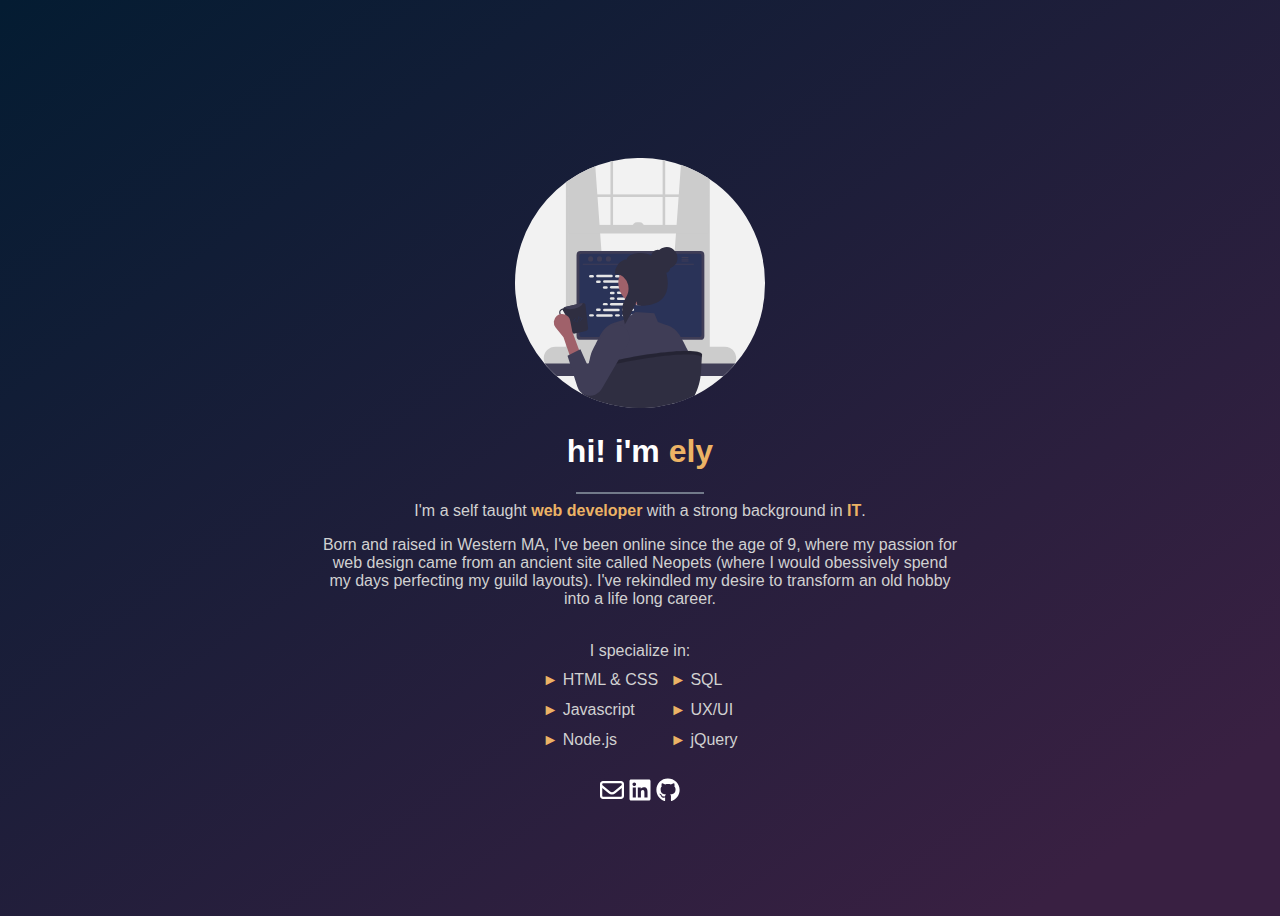
==== index.html @ ce3e4284 "Update index.html" ====
<!DOCTYPE html>
<html lang="en" dir="ltr">

<head>
  <meta charset="utf-8">
  <title>Ely</title>
  <link rel="stylesheet" href="css/styles.css">
</head>

<body>

<div>

</div>
  <center>
    <img src="images\programmer3.svg" height="250" width="250" />
    <br />
    <span class="box"><h1>hi! i'm <b>ely</b> </h1></span>
    <p>
      <hr />
      I'm a self taught <b>web developer</b> with a strong background in <b>IT</b>.
    </p>

    <p>
      Born and raised in Western MA, I've been online since the age of 9, where my passion for web design came from an ancient site called Neopets (where I would obessively spend my days perfecting my guild layouts). I've rekindled my desire to transform an old hobby into a life long career.<br />
</p><br />


    I specialize in:
    <table cellspacing="10">
      <tr>
        <td> <span id="bullet">&#9658;</span> HTML & CSS</td>
        <td> <span id="bullet">&#9658;</span> SQL
        </td>
      </tr>
      <tr>
        <td> <span id="bullet">&#9658;</span> Javascript</td>
        <td>
          <span id="bullet">&#9658;</span> UX/UI
        </td>
      </tr>
      <tr>
        <td> <span id="bullet">&#9658;</span> Node.js</td>
        <td>
          <span id="bullet">&#9658;</span> jQuery
        </td>
      </tr>
    </table><br />

    <a href="contact.html"><svg xmlns="http://www.w3.org/2000/svg" viewBox="0 0 512 512">
        <path
          d="M448 64H64C28.65 64 0 92.65 0 128v256c0 35.35 28.65 64 64 64h384c35.35 0 64-28.65 64-64V128C512 92.65 483.3 64 448 64zM64 112h384c8.822 0 16 7.178 16 16v22.16l-166.8 138.1c-23.19 19.28-59.34 19.27-82.47 .0156L48 150.2V128C48 119.2 55.18 112 64 112zM448 400H64c-8.822 0-16-7.178-16-16V212.7l136.1 113.4C204.3 342.8 229.8 352 256 352s51.75-9.188 71.97-25.98L464 212.7V384C464 392.8 456.8 400 448 400z"/>
      </svg>
    </a>
    <a href="https://www.linkedin.com/in/elysesaltman/"><svg xmlns="http://www.w3.org/2000/svg" viewBox="0 0 448 512">
        <path
          d="M416 32H31.9C14.3 32 0 46.5 0 64.3v383.4C0 465.5 14.3 480 31.9 480H416c17.6 0 32-14.5 32-32.3V64.3c0-17.8-14.4-32.3-32-32.3zM135.4 416H69V202.2h66.5V416zm-33.2-243c-21.3 0-38.5-17.3-38.5-38.5S80.9 96 102.2 96c21.2 0 38.5 17.3 38.5 38.5 0 21.3-17.2 38.5-38.5 38.5zm282.1 243h-66.4V312c0-24.8-.5-56.7-34.5-56.7-34.6 0-39.9 27-39.9 54.9V416h-66.4V202.2h63.7v29.2h.9c8.9-16.8 30.6-34.5 62.9-34.5 67.2 0 79.7 44.3 79.7 101.9V416z"/>
      </svg>
    </a>
    <a href="https://github.com/elysesaltman"><svg xmlns="http://www.w3.org/2000/svg" viewBox="0 0 496 512">
        <path
          d="M165.9 397.4c0 2-2.3 3.6-5.2 3.6-3.3.3-5.6-1.3-5.6-3.6 0-2 2.3-3.6 5.2-3.6 3-.3 5.6 1.3 5.6 3.6zm-31.1-4.5c-.7 2 1.3 4.3 4.3 4.9 2.6 1 5.6 0 6.2-2s-1.3-4.3-4.3-5.2c-2.6-.7-5.5.3-6.2 2.3zm44.2-1.7c-2.9.7-4.9 2.6-4.6 4.9.3 2 2.9 3.3 5.9 2.6 2.9-.7 4.9-2.6 4.6-4.6-.3-1.9-3-3.2-5.9-2.9zM244.8 8C106.1 8 0 113.3 0 252c0 110.9 69.8 205.8 169.5 239.2 12.8 2.3 17.3-5.6 17.3-12.1 0-6.2-.3-40.4-.3-61.4 0 0-70 15-84.7-29.8 0 0-11.4-29.1-27.8-36.6 0 0-22.9-15.7 1.6-15.4 0 0 24.9 2 38.6 25.8 21.9 38.6 58.6 27.5 72.9 20.9 2.3-16 8.8-27.1 16-33.7-55.9-6.2-112.3-14.3-112.3-110.5 0-27.5 7.6-41.3 23.6-58.9-2.6-6.5-11.1-33.3 2.6-67.9 20.9-6.5 69 27 69 27 20-5.6 41.5-8.5 62.8-8.5s42.8 2.9 62.8 8.5c0 0 48.1-33.6 69-27 13.7 34.7 5.2 61.4 2.6 67.9 16 17.7 25.8 31.5 25.8 58.9 0 96.5-58.9 104.2-114.8 110.5 9.2 7.9 17 22.9 17 46.4 0 33.7-.3 75.4-.3 83.6 0 6.5 4.6 14.4 17.3 12.1C428.2 457.8 496 362.9 496 252 496 113.3 383.5 8 244.8 8zM97.2 352.9c-1.3 1-1 3.3.7 5.2 1.6 1.6 3.9 2.3 5.2 1 1.3-1 1-3.3-.7-5.2-1.6-1.6-3.9-2.3-5.2-1zm-10.8-8.1c-.7 1.3.3 2.9 2.3 3.9 1.6 1 3.6.7 4.3-.7.7-1.3-.3-2.9-2.3-3.9-2-.6-3.6-.3-4.3.7zm32.4 35.6c-1.6 1.3-1 4.3 1.3 6.2 2.3 2.3 5.2 2.6 6.5 1 1.3-1.3.7-4.3-1.3-6.2-2.2-2.3-5.2-2.6-6.5-1zm-11.4-14.7c-1.6 1-1.6 3.6 0 5.9 1.6 2.3 4.3 3.3 5.6 2.3 1.6-1.3 1.6-3.9 0-6.2-1.4-2.3-4-3.3-5.6-2z" />
        </path>
      </svg>
    </a>


  </center>
</body>

</html>
---- css/styles.css ----
/* body {
  background-color: #041c32;
  color: #d1d1d1;
  width: 50%;
  margin-left: auto;
  margin-right: auto;
  font-family: -apple-system, BlinkMacSystemFont, "Segoe UI", "Roboto", "Oxygen", "Ubuntu", "Cantarell", "Fira Sans", "Droid Sans", "Helvetica Neue", sans-serif;
} */
body {
  background-image: linear-gradient(to bottom right, #041c32, #392042 90%);
  /* background-size: 400% 400%; */
  /* animation: gradient 20s ease infinite; */
  height: 100vh;
  width: 50%;
  margin-left: auto;
  margin-right: auto;
  font-family: -apple-system, BlinkMacSystemFont, "Segoe UI", "Roboto", "Oxygen", "Ubuntu", "Cantarell", "Fira Sans", "Droid Sans", "Helvetica Neue", sans-serif;
  color: #d1d1d1;
}

div {
  padding-top: 100px;
  padding-right: 30px;
  padding-bottom: 50px;
  padding-left: 80px;
}

@keyframes gradient {
  0% {
    background-position: 0% 50%;
  }

  50% {
    background-position: 100% 50%;
  }

  100% {
    background-position: 0% 50%;
  }
}

hr {
  border-color: #727a8a;
  border-style: none;
  border-top-style: solid;
  border-width: 2px;
  width: 20%;
}

a {
  color: #ecb365;
  text-transform: uppercase;
  font-weight: bold;
}

a:link {
  text-decoration: none;
}

a:visited {
  text-decoration: none;
}

h1 {
  color: white;
}

a:hover {
  color: white;
}

b {
  color: #ecb365;
}

#bullet {
  color: #ecb365
}

svg {
  width: 24px;
  height: 24px;
  fill: white;
}

svg:hover {
  fill: #ecb365;
}
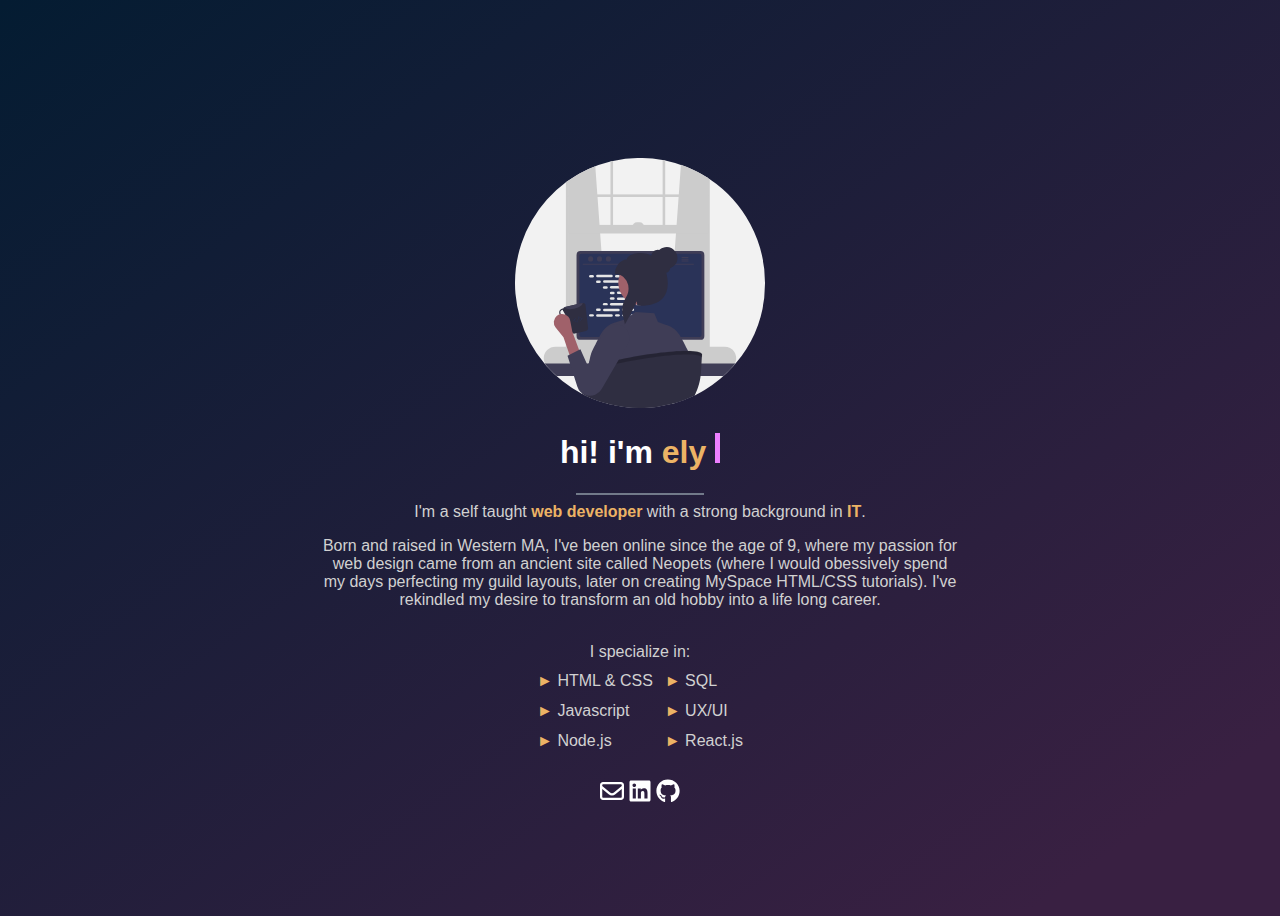
==== commit 4fa27cb2: "Update index.html" ====
--- a/index.html
+++ b/index.html
@@ -22,7 +22,7 @@
     </p>
 
     <p>
-      Born and raised in Western MA, I've been online since the age of 9, where my passion for web design came from an ancient site called Neopets (where I would obessively spend my days perfecting my guild layouts). I've rekindled my desire to transform an old hobby into a life long career.<br />
+      Born and raised in Western MA, I've been online since the age of 9, where my passion for web design came from an ancient site called Neopets (where I would obessively spend my days perfecting my guild layouts, later on creating MySpace HTML/CSS tutorials). I've rekindled my desire to transform an old hobby into a life long career.<br />
 </p><br />
 
 
@@ -42,7 +42,7 @@
       <tr>
         <td> <span id="bullet">&#9658;</span> Node.js</td>
         <td>
-          <span id="bullet">&#9658;</span> jQuery
+          <span id="bullet">&#9658;</span> React.js
         </td>
       </tr>
     </table><br />
--- a/css/styles.css
+++ b/css/styles.css
@@ -86,3 +86,28 @@
 svg:hover {
   fill: #ecb365;
 }
+
+
+.box {
+}
+
+/* .box h1 {
+  display: flex;
+  align-items: center;
+  gap: 2px;
+} */
+
+@keyframes cursor-blink {
+  0% {
+    opacity: 0;
+  }
+}
+
+.box h1::after {
+  content: "";
+  width: 5px;
+  height: 30px;
+  background: #ec7fff;
+  display: inline-block;
+  animation: cursor-blink 1.5s steps(2) infinite;
+}
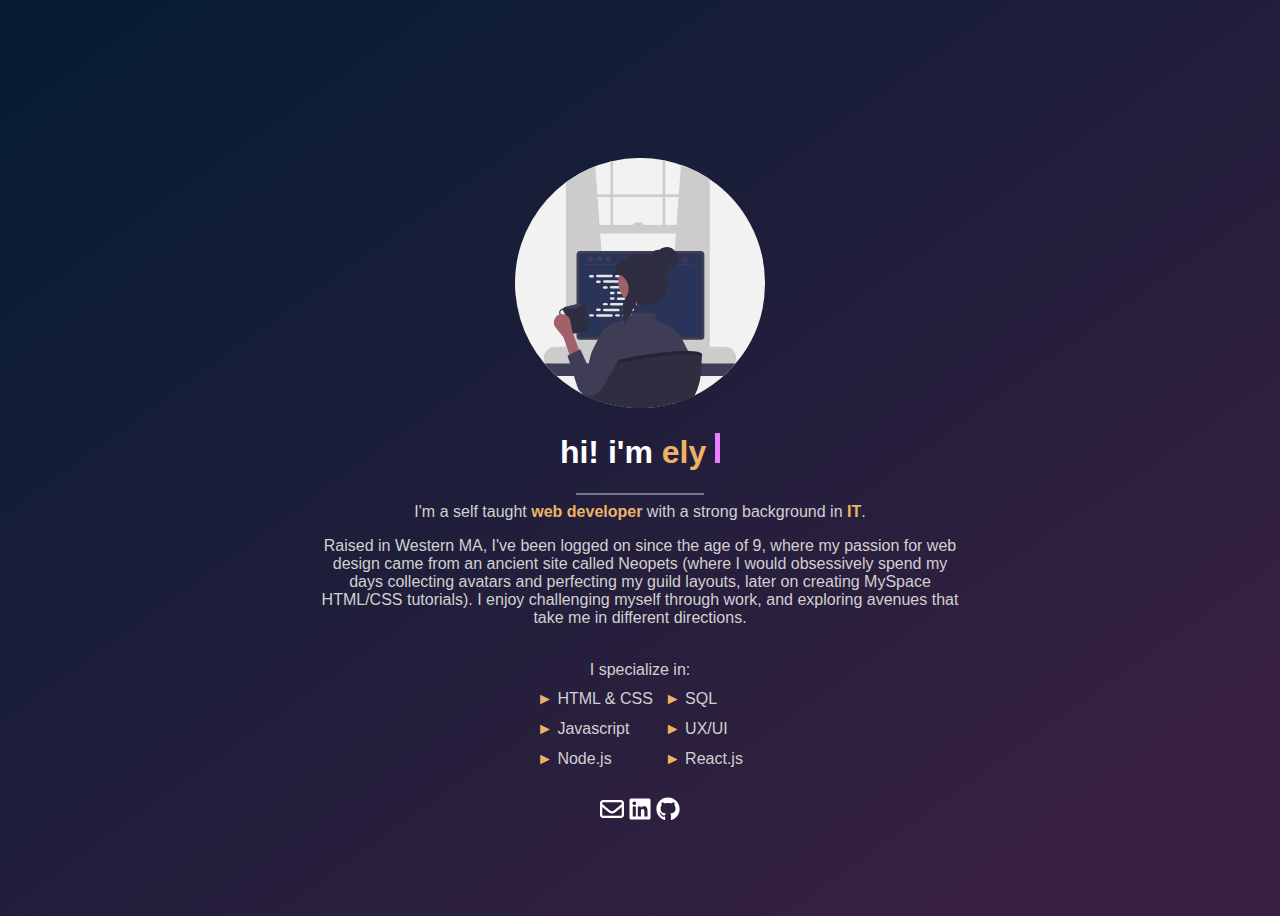
==== commit 4dec450d: "Update index.html" ====
--- a/index.html
+++ b/index.html
@@ -22,7 +22,7 @@
     </p>
 
     <p>
-      Born and raised in Western MA, I've been online since the age of 9, where my passion for web design came from an ancient site called Neopets (where I would obessively spend my days perfecting my guild layouts, later on creating MySpace HTML/CSS tutorials). I've rekindled my desire to transform an old hobby into a life long career.<br />
+     Raised in Western MA, I've been logged on since the age of 9, where my passion for web design came from an ancient site called Neopets (where I would obsessively spend my days collecting avatars and perfecting my guild layouts, later on creating MySpace HTML/CSS tutorials). I enjoy challenging myself through work, and exploring avenues that take me in different directions.<br />
 </p><br />
 
 
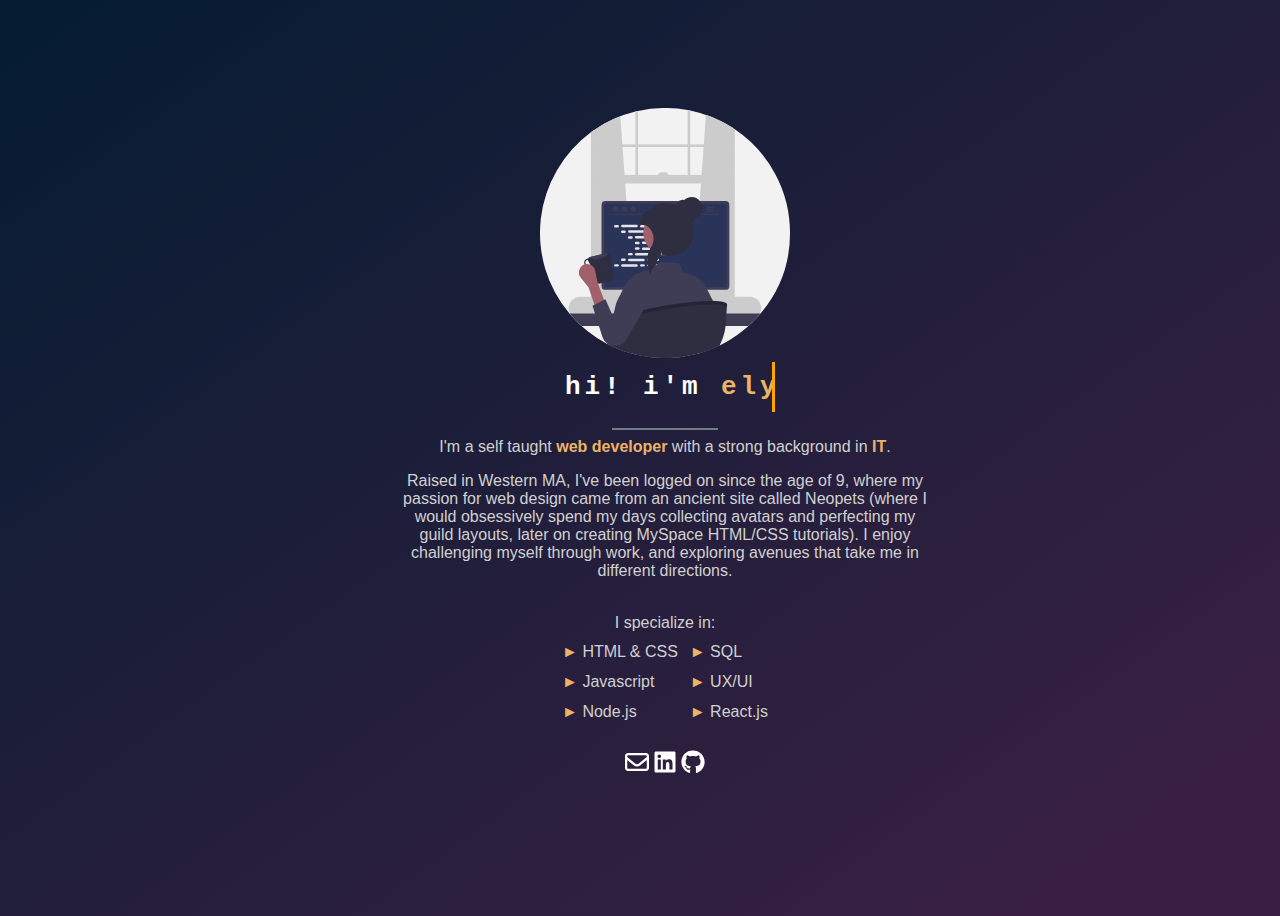
==== commit 2c91fdff: "Update index.html" ====
--- a/index.html
+++ b/index.html
@@ -3,30 +3,36 @@
 
 <head>
   <meta charset="utf-8">
-  <title>Ely</title>
+  <title>Elyse Saltman</title>
   <link rel="stylesheet" href="css/styles.css">
+  <link rel="icon" href="favicon.ico">
 </head>
+<div class="container">
+
 
 <body>
-
-<div>
-
-</div>
   <center>
     <img src="images\programmer3.svg" height="250" width="250" />
     <br />
-    <span class="box"><h1>hi! i'm <b>ely</b> </h1></span>
+
+    <div class="typewriter box1">
+      <h1>hi! i'm <b>ely</b></h1>
+    </div>
+
+
+
     <p>
       <hr />
       I'm a self taught <b>web developer</b> with a strong background in <b>IT</b>.
     </p>
 
     <p>
-     Raised in Western MA, I've been logged on since the age of 9, where my passion for web design came from an ancient site called Neopets (where I would obsessively spend my days collecting avatars and perfecting my guild layouts, later on creating MySpace HTML/CSS tutorials). I enjoy challenging myself through work, and exploring avenues that take me in different directions.<br />
-</p><br />
+      Raised in Western MA, I've been logged on since the age of 9, where my passion for web design came from an ancient site called Neopets (where I would obsessively spend my days collecting avatars and perfecting my guild layouts, later on
+      creating MySpace HTML/CSS tutorials). I enjoy challenging myself through work, and exploring avenues that take me in different directions.<br />
+    </p><br />
 
 
-    I specialize in:
+    I specialize in:<br />
     <table cellspacing="10">
       <tr>
         <td> <span id="bullet">&#9658;</span> HTML & CSS</td>
@@ -49,12 +55,12 @@
 
     <a href="contact.html"><svg xmlns="http://www.w3.org/2000/svg" viewBox="0 0 512 512">
         <path
-          d="M448 64H64C28.65 64 0 92.65 0 128v256c0 35.35 28.65 64 64 64h384c35.35 0 64-28.65 64-64V128C512 92.65 483.3 64 448 64zM64 112h384c8.822 0 16 7.178 16 16v22.16l-166.8 138.1c-23.19 19.28-59.34 19.27-82.47 .0156L48 150.2V128C48 119.2 55.18 112 64 112zM448 400H64c-8.822 0-16-7.178-16-16V212.7l136.1 113.4C204.3 342.8 229.8 352 256 352s51.75-9.188 71.97-25.98L464 212.7V384C464 392.8 456.8 400 448 400z"/>
+          d="M448 64H64C28.65 64 0 92.65 0 128v256c0 35.35 28.65 64 64 64h384c35.35 0 64-28.65 64-64V128C512 92.65 483.3 64 448 64zM64 112h384c8.822 0 16 7.178 16 16v22.16l-166.8 138.1c-23.19 19.28-59.34 19.27-82.47 .0156L48 150.2V128C48 119.2 55.18 112 64 112zM448 400H64c-8.822 0-16-7.178-16-16V212.7l136.1 113.4C204.3 342.8 229.8 352 256 352s51.75-9.188 71.97-25.98L464 212.7V384C464 392.8 456.8 400 448 400z" />
       </svg>
     </a>
     <a href="https://www.linkedin.com/in/elysesaltman/"><svg xmlns="http://www.w3.org/2000/svg" viewBox="0 0 448 512">
         <path
-          d="M416 32H31.9C14.3 32 0 46.5 0 64.3v383.4C0 465.5 14.3 480 31.9 480H416c17.6 0 32-14.5 32-32.3V64.3c0-17.8-14.4-32.3-32-32.3zM135.4 416H69V202.2h66.5V416zm-33.2-243c-21.3 0-38.5-17.3-38.5-38.5S80.9 96 102.2 96c21.2 0 38.5 17.3 38.5 38.5 0 21.3-17.2 38.5-38.5 38.5zm282.1 243h-66.4V312c0-24.8-.5-56.7-34.5-56.7-34.6 0-39.9 27-39.9 54.9V416h-66.4V202.2h63.7v29.2h.9c8.9-16.8 30.6-34.5 62.9-34.5 67.2 0 79.7 44.3 79.7 101.9V416z"/>
+          d="M416 32H31.9C14.3 32 0 46.5 0 64.3v383.4C0 465.5 14.3 480 31.9 480H416c17.6 0 32-14.5 32-32.3V64.3c0-17.8-14.4-32.3-32-32.3zM135.4 416H69V202.2h66.5V416zm-33.2-243c-21.3 0-38.5-17.3-38.5-38.5S80.9 96 102.2 96c21.2 0 38.5 17.3 38.5 38.5 0 21.3-17.2 38.5-38.5 38.5zm282.1 243h-66.4V312c0-24.8-.5-56.7-34.5-56.7-34.6 0-39.9 27-39.9 54.9V416h-66.4V202.2h63.7v29.2h.9c8.9-16.8 30.6-34.5 62.9-34.5 67.2 0 79.7 44.3 79.7 101.9V416z" />
       </svg>
     </a>
     <a href="https://github.com/elysesaltman"><svg xmlns="http://www.w3.org/2000/svg" viewBox="0 0 496 512">
@@ -63,7 +69,7 @@
         </path>
       </svg>
     </a>
-
+</div>
 
   </center>
 </body>
--- a/css/styles.css
+++ b/css/styles.css
@@ -8,17 +8,17 @@
 } */
 body {
   background-image: linear-gradient(to bottom right, #041c32, #392042 90%);
-  /* background-size: 400% 400%; */
-  /* animation: gradient 20s ease infinite; */
   height: 100vh;
   width: 50%;
   margin-left: auto;
   margin-right: auto;
   font-family: -apple-system, BlinkMacSystemFont, "Segoe UI", "Roboto", "Oxygen", "Ubuntu", "Cantarell", "Fira Sans", "Droid Sans", "Helvetica Neue", sans-serif;
   color: #d1d1d1;
+  display: flex;
+  justify-content: center;
 }
 
-div {
+div.container {
   padding-top: 100px;
   padding-right: 30px;
   padding-bottom: 50px;
@@ -61,10 +61,6 @@
   text-decoration: none;
 }
 
-h1 {
-  color: white;
-}
-
 a:hover {
   color: white;
 }
@@ -80,34 +76,70 @@
 svg {
   width: 24px;
   height: 24px;
-  fill: white;
+  fill: #ffffff;
 }
 
 svg:hover {
   fill: #ecb365;
 }
 
-
-.box {
-}
+.box {}
 
 /* .box h1 {
   display: flex;
   align-items: center;
   gap: 2px;
 } */
-
 @keyframes cursor-blink {
   0% {
     opacity: 0;
   }
 }
 
-.box h1::after {
+/* .box h1::after {
   content: "";
   width: 5px;
-  height: 30px;
+  height: 32px;
   background: #ec7fff;
   display: inline-block;
   animation: cursor-blink 1.5s steps(2) infinite;
+} */
+
+
+div.box1 {
+  width: 220px;
 }
+
+.typewriter h1 {
+  color: #fff;
+  font-family: monospace;
+  overflow: hidden;
+  border-right: .15em solid orange;
+  white-space: nowrap;
+  margin: 0 auto;
+  letter-spacing: .15em;
+  padding: 10px;
+  animation:
+    typing 1.5s steps(12, end),
+    blink-caret .5s step-end infinite;
+}
+
+@keyframes typing {
+  from {
+    width: 0
+  }
+
+  to {
+    width: 100%
+  }
+}
+
+@keyframes blink-caret {
+  from, to {
+    border-color: transparent
+  }
+
+  50% {
+    border-color: orange
+  }
+}
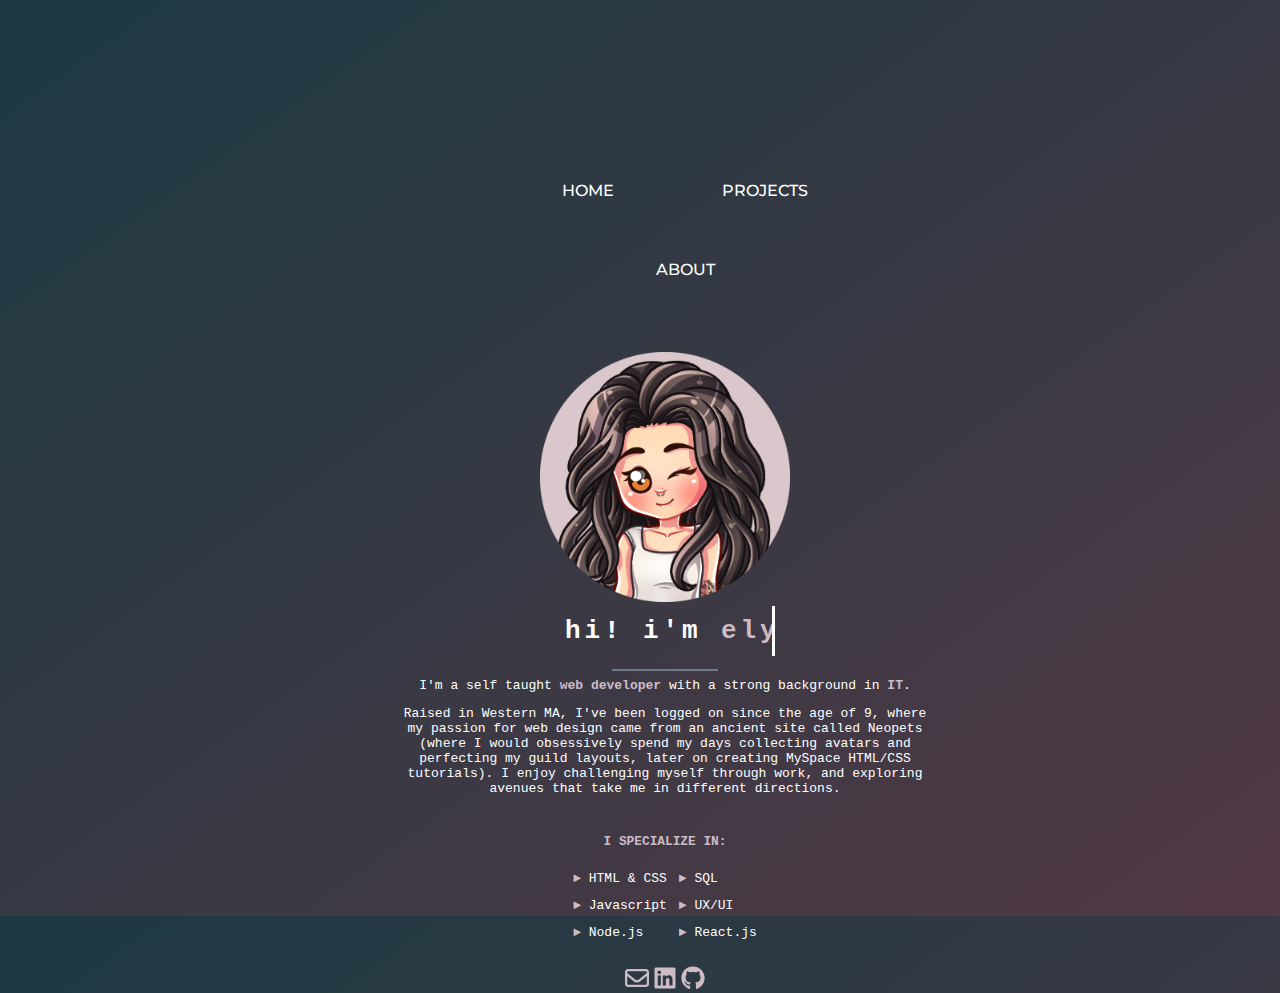
==== commit 211ed822: "Update index.html" ====
--- a/index.html
+++ b/index.html
@@ -6,72 +6,87 @@
   <title>Elyse Saltman</title>
   <link rel="stylesheet" href="css/styles.css">
   <link rel="icon" href="favicon.ico">
+  <!-- fonts -->
+  <link rel="preconnect" href="https://fonts.googleapis.com">
+  <link rel="preconnect" href="https://fonts.gstatic.com" crossorigin>
+  <link href="https://fonts.googleapis.com/css2?family=Abril+Fatface&family=Merriweather&family=Montserrat&family=Roboto+Serif&family=Sacramento&display=swap" rel="stylesheet">
 </head>
-<div class="container">
 
 
-<body>
-  <center>
-    <img src="images\programmer3.svg" height="250" width="250" />
-    <br />
+<div class="container">
+  <body>
 
-    <div class="typewriter box1">
-      <h1>hi! i'm <b>ely</b></h1>
-    </div>
+    <center>
+      <header>
+              <nav>
+                <ul class="nav-links">
+                  <li><a href="#">Home</a></li>
+                  <li><a href="#">Projects</a></li>
+                  <li><a href="#">About</a></li>
+                </ul>
+              </nav>
+            </header>
+
+      <img src="images\draft-modified.png" height="250" width="250" />
+      <br />
+
+      <div class="typewriter box1">
+        <h1>hi! i'm <b>ely</b></h1>
+      </div>
 
 
 
-    <p>
-      <hr />
-      I'm a self taught <b>web developer</b> with a strong background in <b>IT</b>.
-    </p>
+      <p>
+        <hr />
+        I'm a self taught <b>web developer</b> with a strong background in <b>IT</b>.
+      </p>
 
-    <p>
-      Raised in Western MA, I've been logged on since the age of 9, where my passion for web design came from an ancient site called Neopets (where I would obsessively spend my days collecting avatars and perfecting my guild layouts, later on
-      creating MySpace HTML/CSS tutorials). I enjoy challenging myself through work, and exploring avenues that take me in different directions.<br />
-    </p><br />
+      <p>
+        Raised in Western MA, I've been logged on since the age of 9, where my passion for web design came from an ancient site called Neopets (where I would obsessively spend my days collecting avatars and perfecting my guild layouts, later on
+        creating MySpace HTML/CSS tutorials). I enjoy challenging myself through work, and exploring avenues that take me in different directions.<br />
+      </p><br />
 
 
-    I specialize in:<br />
-    <table cellspacing="10">
-      <tr>
-        <td> <span id="bullet">&#9658;</span> HTML & CSS</td>
-        <td> <span id="bullet">&#9658;</span> SQL
-        </td>
-      </tr>
-      <tr>
-        <td> <span id="bullet">&#9658;</span> Javascript</td>
-        <td>
-          <span id="bullet">&#9658;</span> UX/UI
-        </td>
-      </tr>
-      <tr>
-        <td> <span id="bullet">&#9658;</span> Node.js</td>
-        <td>
-          <span id="bullet">&#9658;</span> React.js
-        </td>
-      </tr>
-    </table><br />
+      <h2>I specialize in:</h2>
+      <table cellspacing="10">
+        <tr>
+          <td> <span id="bullet">&#9658;</span> HTML & CSS</td>
+          <td> <span id="bullet">&#9658;</span> SQL
+          </td>
+        </tr>
+        <tr>
+          <td> <span id="bullet">&#9658;</span> Javascript</td>
+          <td>
+            <span id="bullet">&#9658;</span> UX/UI
+          </td>
+        </tr>
+        <tr>
+          <td> <span id="bullet">&#9658;</span> Node.js</td>
+          <td>
+            <span id="bullet">&#9658;</span> React.js
+          </td>
+        </tr>
+      </table><br />
 
-    <a href="contact.html"><svg xmlns="http://www.w3.org/2000/svg" viewBox="0 0 512 512">
-        <path
-          d="M448 64H64C28.65 64 0 92.65 0 128v256c0 35.35 28.65 64 64 64h384c35.35 0 64-28.65 64-64V128C512 92.65 483.3 64 448 64zM64 112h384c8.822 0 16 7.178 16 16v22.16l-166.8 138.1c-23.19 19.28-59.34 19.27-82.47 .0156L48 150.2V128C48 119.2 55.18 112 64 112zM448 400H64c-8.822 0-16-7.178-16-16V212.7l136.1 113.4C204.3 342.8 229.8 352 256 352s51.75-9.188 71.97-25.98L464 212.7V384C464 392.8 456.8 400 448 400z" />
-      </svg>
-    </a>
-    <a href="https://www.linkedin.com/in/elysesaltman/"><svg xmlns="http://www.w3.org/2000/svg" viewBox="0 0 448 512">
-        <path
-          d="M416 32H31.9C14.3 32 0 46.5 0 64.3v383.4C0 465.5 14.3 480 31.9 480H416c17.6 0 32-14.5 32-32.3V64.3c0-17.8-14.4-32.3-32-32.3zM135.4 416H69V202.2h66.5V416zm-33.2-243c-21.3 0-38.5-17.3-38.5-38.5S80.9 96 102.2 96c21.2 0 38.5 17.3 38.5 38.5 0 21.3-17.2 38.5-38.5 38.5zm282.1 243h-66.4V312c0-24.8-.5-56.7-34.5-56.7-34.6 0-39.9 27-39.9 54.9V416h-66.4V202.2h63.7v29.2h.9c8.9-16.8 30.6-34.5 62.9-34.5 67.2 0 79.7 44.3 79.7 101.9V416z" />
-      </svg>
-    </a>
-    <a href="https://github.com/elysesaltman"><svg xmlns="http://www.w3.org/2000/svg" viewBox="0 0 496 512">
-        <path
-          d="M165.9 397.4c0 2-2.3 3.6-5.2 3.6-3.3.3-5.6-1.3-5.6-3.6 0-2 2.3-3.6 5.2-3.6 3-.3 5.6 1.3 5.6 3.6zm-31.1-4.5c-.7 2 1.3 4.3 4.3 4.9 2.6 1 5.6 0 6.2-2s-1.3-4.3-4.3-5.2c-2.6-.7-5.5.3-6.2 2.3zm44.2-1.7c-2.9.7-4.9 2.6-4.6 4.9.3 2 2.9 3.3 5.9 2.6 2.9-.7 4.9-2.6 4.6-4.6-.3-1.9-3-3.2-5.9-2.9zM244.8 8C106.1 8 0 113.3 0 252c0 110.9 69.8 205.8 169.5 239.2 12.8 2.3 17.3-5.6 17.3-12.1 0-6.2-.3-40.4-.3-61.4 0 0-70 15-84.7-29.8 0 0-11.4-29.1-27.8-36.6 0 0-22.9-15.7 1.6-15.4 0 0 24.9 2 38.6 25.8 21.9 38.6 58.6 27.5 72.9 20.9 2.3-16 8.8-27.1 16-33.7-55.9-6.2-112.3-14.3-112.3-110.5 0-27.5 7.6-41.3 23.6-58.9-2.6-6.5-11.1-33.3 2.6-67.9 20.9-6.5 69 27 69 27 20-5.6 41.5-8.5 62.8-8.5s42.8 2.9 62.8 8.5c0 0 48.1-33.6 69-27 13.7 34.7 5.2 61.4 2.6 67.9 16 17.7 25.8 31.5 25.8 58.9 0 96.5-58.9 104.2-114.8 110.5 9.2 7.9 17 22.9 17 46.4 0 33.7-.3 75.4-.3 83.6 0 6.5 4.6 14.4 17.3 12.1C428.2 457.8 496 362.9 496 252 496 113.3 383.5 8 244.8 8zM97.2 352.9c-1.3 1-1 3.3.7 5.2 1.6 1.6 3.9 2.3 5.2 1 1.3-1 1-3.3-.7-5.2-1.6-1.6-3.9-2.3-5.2-1zm-10.8-8.1c-.7 1.3.3 2.9 2.3 3.9 1.6 1 3.6.7 4.3-.7.7-1.3-.3-2.9-2.3-3.9-2-.6-3.6-.3-4.3.7zm32.4 35.6c-1.6 1.3-1 4.3 1.3 6.2 2.3 2.3 5.2 2.6 6.5 1 1.3-1.3.7-4.3-1.3-6.2-2.2-2.3-5.2-2.6-6.5-1zm-11.4-14.7c-1.6 1-1.6 3.6 0 5.9 1.6 2.3 4.3 3.3 5.6 2.3 1.6-1.3 1.6-3.9 0-6.2-1.4-2.3-4-3.3-5.6-2z" />
-        </path>
-      </svg>
-    </a>
+      <a href="contact.html"><svg xmlns="http://www.w3.org/2000/svg" viewBox="0 0 512 512">
+          <path
+            d="M448 64H64C28.65 64 0 92.65 0 128v256c0 35.35 28.65 64 64 64h384c35.35 0 64-28.65 64-64V128C512 92.65 483.3 64 448 64zM64 112h384c8.822 0 16 7.178 16 16v22.16l-166.8 138.1c-23.19 19.28-59.34 19.27-82.47 .0156L48 150.2V128C48 119.2 55.18 112 64 112zM448 400H64c-8.822 0-16-7.178-16-16V212.7l136.1 113.4C204.3 342.8 229.8 352 256 352s51.75-9.188 71.97-25.98L464 212.7V384C464 392.8 456.8 400 448 400z" />
+        </svg>
+      </a>
+      <a href="https://www.linkedin.com/in/elysesaltman/"><svg xmlns="http://www.w3.org/2000/svg" viewBox="0 0 448 512">
+          <path
+            d="M416 32H31.9C14.3 32 0 46.5 0 64.3v383.4C0 465.5 14.3 480 31.9 480H416c17.6 0 32-14.5 32-32.3V64.3c0-17.8-14.4-32.3-32-32.3zM135.4 416H69V202.2h66.5V416zm-33.2-243c-21.3 0-38.5-17.3-38.5-38.5S80.9 96 102.2 96c21.2 0 38.5 17.3 38.5 38.5 0 21.3-17.2 38.5-38.5 38.5zm282.1 243h-66.4V312c0-24.8-.5-56.7-34.5-56.7-34.6 0-39.9 27-39.9 54.9V416h-66.4V202.2h63.7v29.2h.9c8.9-16.8 30.6-34.5 62.9-34.5 67.2 0 79.7 44.3 79.7 101.9V416z" />
+        </svg>
+      </a>
+      <a href="https://github.com/elysesaltman"><svg xmlns="http://www.w3.org/2000/svg" viewBox="0 0 496 512">
+          <path
+            d="M165.9 397.4c0 2-2.3 3.6-5.2 3.6-3.3.3-5.6-1.3-5.6-3.6 0-2 2.3-3.6 5.2-3.6 3-.3 5.6 1.3 5.6 3.6zm-31.1-4.5c-.7 2 1.3 4.3 4.3 4.9 2.6 1 5.6 0 6.2-2s-1.3-4.3-4.3-5.2c-2.6-.7-5.5.3-6.2 2.3zm44.2-1.7c-2.9.7-4.9 2.6-4.6 4.9.3 2 2.9 3.3 5.9 2.6 2.9-.7 4.9-2.6 4.6-4.6-.3-1.9-3-3.2-5.9-2.9zM244.8 8C106.1 8 0 113.3 0 252c0 110.9 69.8 205.8 169.5 239.2 12.8 2.3 17.3-5.6 17.3-12.1 0-6.2-.3-40.4-.3-61.4 0 0-70 15-84.7-29.8 0 0-11.4-29.1-27.8-36.6 0 0-22.9-15.7 1.6-15.4 0 0 24.9 2 38.6 25.8 21.9 38.6 58.6 27.5 72.9 20.9 2.3-16 8.8-27.1 16-33.7-55.9-6.2-112.3-14.3-112.3-110.5 0-27.5 7.6-41.3 23.6-58.9-2.6-6.5-11.1-33.3 2.6-67.9 20.9-6.5 69 27 69 27 20-5.6 41.5-8.5 62.8-8.5s42.8 2.9 62.8 8.5c0 0 48.1-33.6 69-27 13.7 34.7 5.2 61.4 2.6 67.9 16 17.7 25.8 31.5 25.8 58.9 0 96.5-58.9 104.2-114.8 110.5 9.2 7.9 17 22.9 17 46.4 0 33.7-.3 75.4-.3 83.6 0 6.5 4.6 14.4 17.3 12.1C428.2 457.8 496 362.9 496 252 496 113.3 383.5 8 244.8 8zM97.2 352.9c-1.3 1-1 3.3.7 5.2 1.6 1.6 3.9 2.3 5.2 1 1.3-1 1-3.3-.7-5.2-1.6-1.6-3.9-2.3-5.2-1zm-10.8-8.1c-.7 1.3.3 2.9 2.3 3.9 1.6 1 3.6.7 4.3-.7.7-1.3-.3-2.9-2.3-3.9-2-.6-3.6-.3-4.3.7zm32.4 35.6c-1.6 1.3-1 4.3 1.3 6.2 2.3 2.3 5.2 2.6 6.5 1 1.3-1.3.7-4.3-1.3-6.2-2.2-2.3-5.2-2.6-6.5-1zm-11.4-14.7c-1.6 1-1.6 3.6 0 5.9 1.6 2.3 4.3 3.3 5.6 2.3 1.6-1.3 1.6-3.9 0-6.2-1.4-2.3-4-3.3-5.6-2z" />
+          </path>
+        </svg>
+      </a>
 </div>
 
-  </center>
+</center>
 </body>
 
 </html>
--- a/css/styles.css
+++ b/css/styles.css
@@ -7,13 +7,14 @@
   font-family: -apple-system, BlinkMacSystemFont, "Segoe UI", "Roboto", "Oxygen", "Ubuntu", "Cantarell", "Fira Sans", "Droid Sans", "Helvetica Neue", sans-serif;
 } */
 body {
-  background-image: linear-gradient(to bottom right, #041c32, #392042 90%);
+  background-image: linear-gradient(to bottom right, #1c3943, #523945 100%);
   height: 100vh;
   width: 50%;
   margin-left: auto;
   margin-right: auto;
-  font-family: -apple-system, BlinkMacSystemFont, "Segoe UI", "Roboto", "Oxygen", "Ubuntu", "Cantarell", "Fira Sans", "Droid Sans", "Helvetica Neue", sans-serif;
-  color: #d1d1d1;
+  font-family: monospace;
+  /* font-family: -apple-system, BlinkMacSystemFont, "Segoe UI", "Roboto", "Oxygen", "Ubuntu", "Cantarell", "Fira Sans", "Droid Sans", "Helvetica Neue", sans-serif; */
+  color: #ffffff;
   display: flex;
   justify-content: center;
 }
@@ -48,7 +49,7 @@
 }
 
 a {
-  color: #ecb365;
+  color: #cebcc5;
   text-transform: uppercase;
   font-weight: bold;
 }
@@ -66,21 +67,52 @@
 }
 
 b {
-  color: #ecb365;
+  color: #cebcc5;
 }
 
 #bullet {
-  color: #ecb365
+  color: #cebcc5
 }
 
 svg {
   width: 24px;
   height: 24px;
+  fill: #cebcc5;
+}
+
+svg:hover {
   fill: #ffffff;
 }
 
-svg:hover {
-  fill: #ecb365;
+/* h1 {
+  font-size: 5.62rem;
+  line-height: 1;
+  font-family: 'Abril Fatface', cursive;
+  color: #ffffff;
+  text-transform: uppercase;
+  letter-spacing: .5rem;
+  text-shadow: 3px 3px #5f6062;
+} */
+
+h2 {
+  font-size: .8rem;
+  font-weight: bold;
+  font-family: monospace;
+  text-transform: uppercase;
+  color: #ffffff;
+  color: #cebcc5;
+}
+
+h3 {
+  font-size: 1rem;
+  font-family: monospace;
+  color: #000000;
+  font-weight: normal;
+}
+
+.name
+{
+  font-weight: bold;
 }
 
 .box {}
@@ -100,7 +132,7 @@
   content: "";
   width: 5px;
   height: 32px;
-  background: #ec7fff;
+  background: #cebcc5;
   display: inline-block;
   animation: cursor-blink 1.5s steps(2) infinite;
 } */
@@ -111,10 +143,11 @@
 }
 
 .typewriter h1 {
+  animation-delay: 5s;
   color: #fff;
   font-family: monospace;
   overflow: hidden;
-  border-right: .15em solid orange;
+  border-right: .15em solid white;
   white-space: nowrap;
   margin: 0 auto;
   letter-spacing: .15em;
@@ -140,6 +173,70 @@
   }
 
   50% {
-    border-color: orange
-  }
-}
+    border-color: white
+  }
+}
+
+
+/* * {
+  box-sizing: border-box;
+  margin: 0;
+  padding: 0;
+  background-color: lightgrey;
+} */
+
+li, a, button {
+  font-family: 'Montserrat', sans-serif;
+  font-weight: 500;
+  font-size: 16px;
+  color: white;
+  text-decoration: none;
+}
+
+header {
+  display: flex;
+  justify-content: space-between;
+  align-items: center;
+  padding: 30px 10%;
+
+}
+
+.nav-links {
+  list-style: none;
+}
+
+.nav-links li {
+  display: inline-block;
+  padding: 30px 50px;
+}
+
+.nav-links li a {
+  transition: all 0.3s ease 0s;
+
+}
+
+.nav-links li a:hover {
+  color: #cebcc5;
+
+}
+
+.contact {
+    padding: 9px 25px;
+}
+
+button {
+  padding: 9px 25px;
+  background-color: #cebcc5;
+  opacity: 1;
+  border: none;
+  border-radius: 50px;
+  transition: all 0.3s ease 0s;
+  cursor: pointer;
+  font-family: 'Montserrat', sans-serif;
+  text-transform: uppercase;
+}
+
+button:hover {
+  background-color: white;
+  opacity: 0.8;
+}
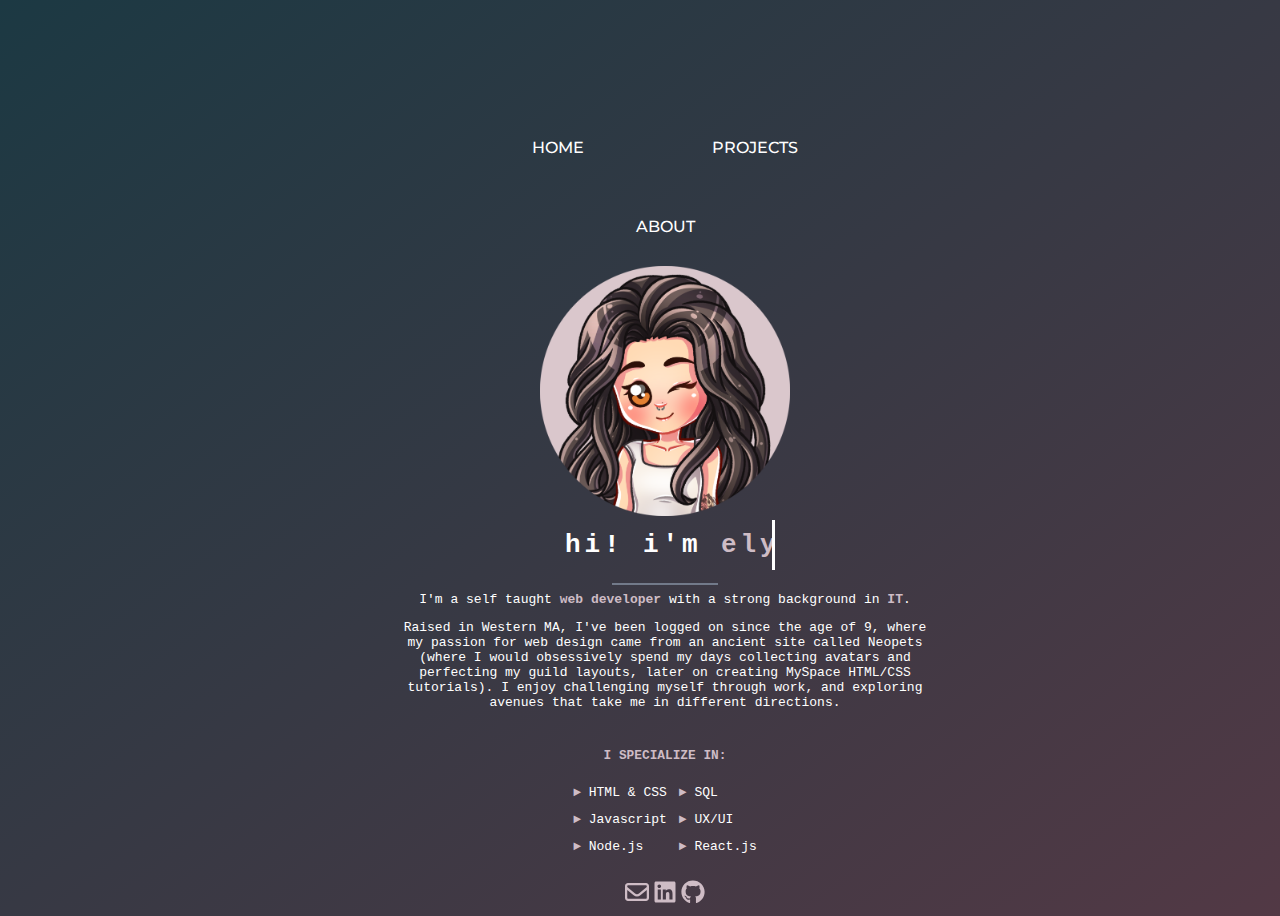
==== commit 6c9422b7: "Update index.html" ====
--- a/index.html
+++ b/index.html
@@ -15,17 +15,15 @@
 
 <div class="container">
   <body>
+    <center>
+      <div class="navbar">
+        <ul>
+          <li><a href="#">Home</a></li>
+          <li><a href="#">Projects</a></li>
+          <li><a href="#">About</a></li>
+        </ul>
+      </div>
 
-    <center>
-      <header>
-              <nav>
-                <ul class="nav-links">
-                  <li><a href="#">Home</a></li>
-                  <li><a href="#">Projects</a></li>
-                  <li><a href="#">About</a></li>
-                </ul>
-              </nav>
-            </header>
 
       <img src="images\draft-modified.png" height="250" width="250" />
       <br />
--- a/css/styles.css
+++ b/css/styles.css
@@ -1,11 +1,3 @@
-/* body {
-  background-color: #041c32;
-  color: #d1d1d1;
-  width: 50%;
-  margin-left: auto;
-  margin-right: auto;
-  font-family: -apple-system, BlinkMacSystemFont, "Segoe UI", "Roboto", "Oxygen", "Ubuntu", "Cantarell", "Fira Sans", "Droid Sans", "Helvetica Neue", sans-serif;
-} */
 body {
   background-image: linear-gradient(to bottom right, #1c3943, #523945 100%);
   height: 100vh;
@@ -13,6 +5,7 @@
   margin-left: auto;
   margin-right: auto;
   font-family: monospace;
+  font-size: 13px;
   /* font-family: -apple-system, BlinkMacSystemFont, "Segoe UI", "Roboto", "Oxygen", "Ubuntu", "Cantarell", "Fira Sans", "Droid Sans", "Helvetica Neue", sans-serif; */
   color: #ffffff;
   display: flex;
@@ -84,16 +77,6 @@
   fill: #ffffff;
 }
 
-/* h1 {
-  font-size: 5.62rem;
-  line-height: 1;
-  font-family: 'Abril Fatface', cursive;
-  color: #ffffff;
-  text-transform: uppercase;
-  letter-spacing: .5rem;
-  text-shadow: 3px 3px #5f6062;
-} */
-
 h2 {
   font-size: .8rem;
   font-weight: bold;
@@ -110,33 +93,17 @@
   font-weight: normal;
 }
 
-.name
-{
+.name {
   font-weight: bold;
 }
 
 .box {}
 
-/* .box h1 {
-  display: flex;
-  align-items: center;
-  gap: 2px;
-} */
 @keyframes cursor-blink {
   0% {
     opacity: 0;
   }
 }
-
-/* .box h1::after {
-  content: "";
-  width: 5px;
-  height: 32px;
-  background: #cebcc5;
-  display: inline-block;
-  animation: cursor-blink 1.5s steps(2) infinite;
-} */
-
 
 div.box1 {
   width: 220px;
@@ -177,14 +144,12 @@
   }
 }
 
-
 /* * {
   box-sizing: border-box;
   margin: 0;
   padding: 0;
   background-color: lightgrey;
 } */
-
 li, a, button {
   font-family: 'Montserrat', sans-serif;
   font-weight: 500;
@@ -193,35 +158,33 @@
   text-decoration: none;
 }
 
-header {
-  display: flex;
-  justify-content: space-between;
-  align-items: center;
-  padding: 30px 10%;
-
-}
-
-.nav-links {
+.navbar ul {
   list-style: none;
-}
-
-.nav-links li {
+  padding: 0;
+  margin: 0;
+  text-align: center;
+}
+
+.navbar li {
   display: inline-block;
-  padding: 30px 50px;
-}
-
-.nav-links li a {
+  padding: 30px 60px;
+}
+
+.navbar a {
+  text-align: center;
+  width: 100px;
+}
+
+.navbar li a {
   transition: all 0.3s ease 0s;
-
-}
-
-.nav-links li a:hover {
-  color: #cebcc5;
-
+}
+
+.navbar li a:hover {
+  color: #cebcc5;
 }
 
 .contact {
-    padding: 9px 25px;
+  padding: 9px 25px;
 }
 
 button {
